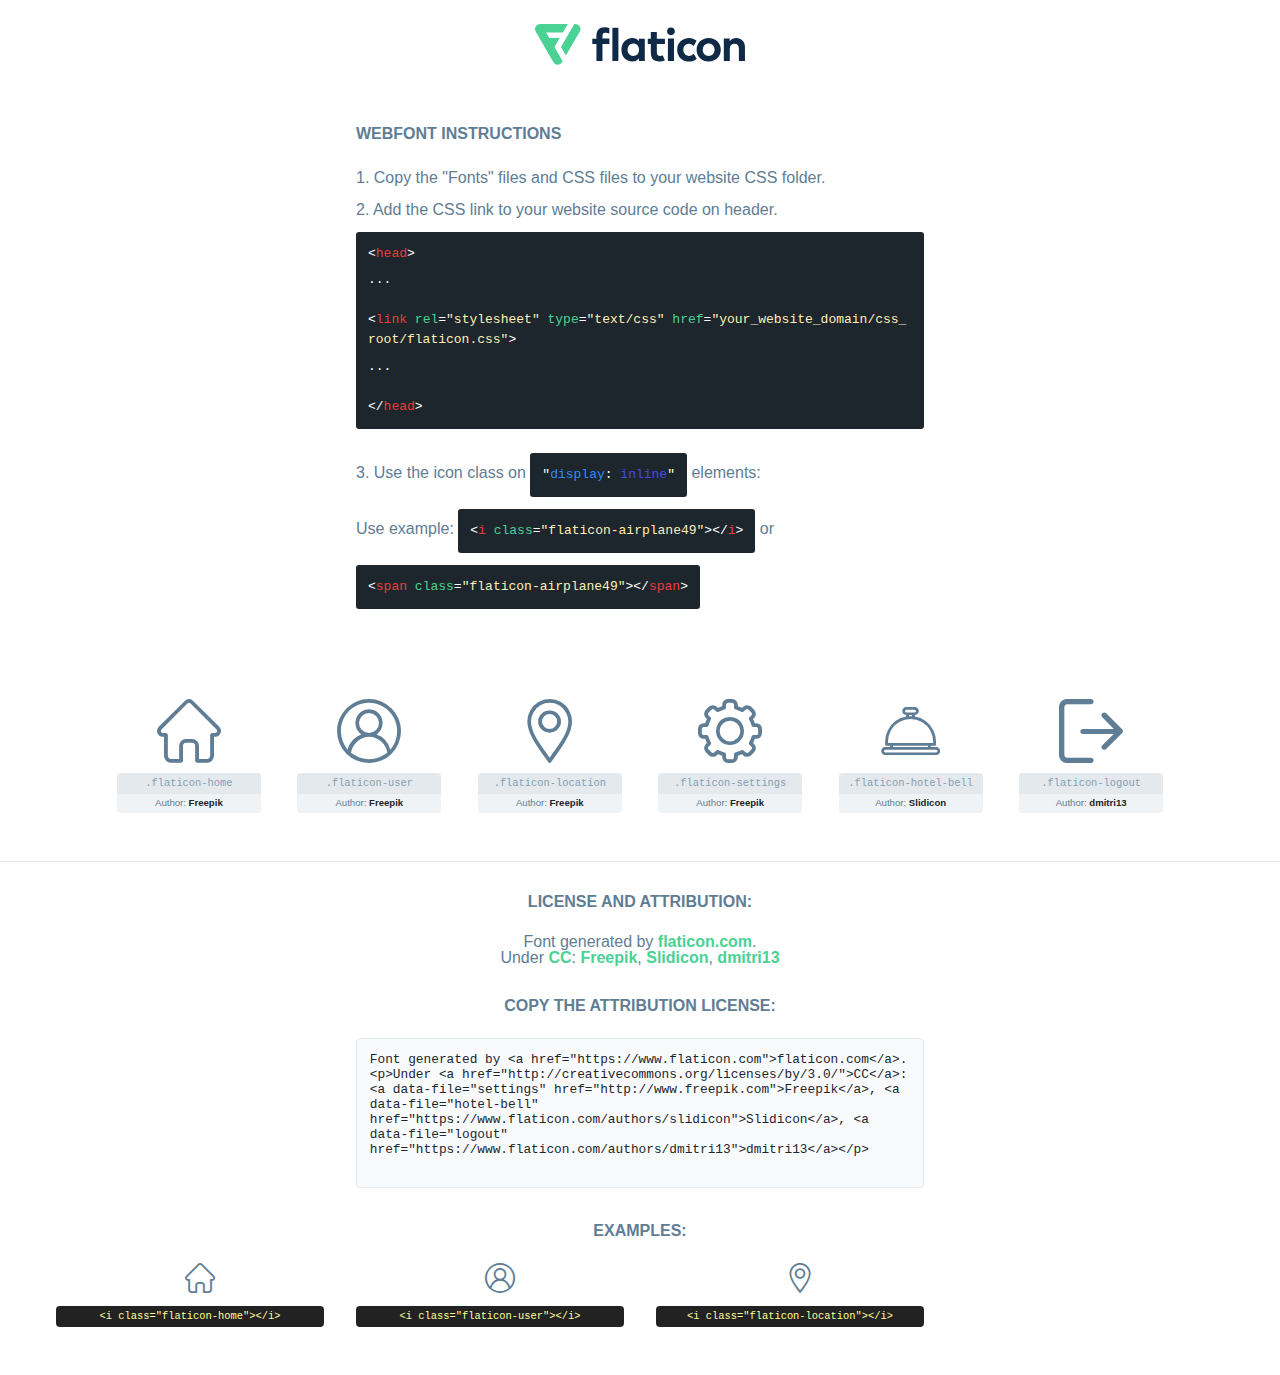
==== icons/flaticon.html @ 9cc4cbed "Add icons to left menu" ====
<!DOCTYPE html>
<html lang="en">
<head>
    <title>Flaticon Webfont</title>
    <link rel="stylesheet" type="text/css" href="flaticon.css"/>
    <meta charset="UTF-8">
    <style>
        html, body, div, span, applet, object, iframe,
        h1, h2, h3, h4, h5, h6, p, blockquote, pre,
        a, abbr, acronym, address, big, cite, code,
        del, dfn, em, img, ins, kbd, q, s, samp,
        small, strike, strong, sub, sup, tt, var,
        b, u, i, center,
        dl, dt, dd, ol, ul, li,
        fieldset, form, label, legend,
        table, caption, tbody, tfoot, thead, tr, th, td,
        article, aside, canvas, details, embed,
        figure, figcaption, footer, header, hgroup,
        menu, nav, output, ruby, section, summary,
        time, mark, audio, video {
            margin: 0;
            padding: 0;
            border: 0;
            font-size: 100%;
            font: inherit;
            vertical-align: baseline;
        }

        /* HTML5 display-role reset for older browsers */
        article, aside, details, figcaption, figure,
        footer, header, hgroup, menu, nav, section {
            display: block;
        }

        body {
            line-height: 1;
        }

        ol, ul {
            list-style: none;
        }

        blockquote, q {
            quotes: none;
        }

        blockquote:before, blockquote:after,
        q:before, q:after {
            content: '';
            content: none;
        }

        table {
            border-collapse: collapse;
            border-spacing: 0;
        }

        body {
            font-family: Helvetica, Arial, sans-serif;
            font-size: 16px;
            color: #5f7d95;
        }

        a {
            color: #4AD295;
            font-weight: bold;
            text-decoration: none;
        }

        * {
            -moz-box-sizing: border-box;
            -webkit-box-sizing: border-box;
            box-sizing: border-box;
            margin: 0;
            padding: 0;
        }

        [class^="flaticon-"]:before, [class*=" flaticon-"]:before, [class^="flaticon-"]:after, [class*=" flaticon-"]:after {
            font-family: Flaticon;
            font-size: 30px;
            font-style: normal;
            margin-left: 20px;
            color: #333;
        }

        .wrapper {
            max-width: 600px;
            margin: auto;
            padding: 0 1em;
        }

        .title {
            margin-bottom: 24px;
            text-transform: uppercase;
            font-weight: bold;
        }

        header {
            text-align: center;
            padding: 24px;
        }

        header .logo {
            width: 210px;
            height: auto;
            border: none;
            display: inline-block;
        }

        header strong {
            font-size: 28px;
            font-weight: 500;
            vertical-align: middle;
        }

        .demo {
            margin: 2em auto;
            line-height: 1.25em;
        }

        .demo ul li {
            margin-bottom: 12px;
        }

        .demo ul li code {
            background-color: #1D262D;
            border-radius: 3px;
            padding: 12px;
            display: inline-block;
            color: #fff;
            font-family: Consolas, Monaco, Lucida Console, Liberation Mono, DejaVu Sans Mono, Bitstream Vera Sans Mono, Courier New, monospace;
            font-weight: lighter;
            margin-top: 12px;
            font-size: 13px;
            word-break: break-all;
        }

        .demo ul li code .red {
            color: #EC3A3B;
        }

        .demo ul li code .green {
            color: #4AD295;
        }

        .demo ul li code .yellow {
            color: #FFEEB6;
        }

        .demo ul li code .blue {
            color: #2C8CF4;
        }

        .demo ul li code .purple {
            color: #4949E7;
        }

        .demo ul li code .dots {
            margin-top: 0.5em;
            display: block;
        }

        #glyphs {
            border-bottom: 1px solid #E3E9ED;
            padding: 2em 0;
            text-align: center;
        }

        .glyph {
            display: inline-block;
            width: 9em;
            margin: 1em;
            text-align: center;
            vertical-align: top;
            background: #FFF;
        }

        .glyph .flaticon {
            padding: 10px;
            display: block;
            font-family: "Flaticon";
            font-size: 64px;
            line-height: 1;
        }

        .glyph .flaticon:before {
            font-size: 64px;
            color: #5f7d95;
            margin-left: 0;
        }

        .class-name {
            font-size: 0.65em;
            background-color: #E3E9ED;
            color: #869FB2;
            border-radius: 4px 4px 0 0;
            padding: 0.5em;
            font-family: Consolas, Monaco, Lucida Console, Liberation Mono, DejaVu Sans Mono, Bitstream Vera Sans Mono, Courier New, monospace;
        }

        .author-name {
            font-size: 0.6em;
            background-color: #EFF3F6;
            border-top: 0;
            border-radius: 0 0 4px 4px;
            padding: 0.5em;
        }

        .author-name a {
            color: #1D262D;
        }

        .class-name:last-child {
            font-size: 10px;
            color: #888;
        }

        .class-name:last-child a {
            font-size: 10px;
            color: #555;
        }

        .glyph > input {
            display: block;
            width: 100px;
            margin: 5px auto;
            text-align: center;
            font-size: 12px;
            cursor: text;
        }

        .glyph > input.icon-input {
            font-family: "Flaticon";
            font-size: 16px;
            margin-bottom: 10px;
        }

        .attribution .title {
            margin-top: 2em;
        }

        .attribution textarea {
            background-color: #F8FAFB;
            color: #1D262D;
            padding: 1em;
            border: none;
            box-shadow: none;
            border: 1px solid #E3E9ED;
            border-radius: 4px;
            resize: none;
            width: 100%;
            height: 150px;
            font-size: 0.8em;
            font-family: Consolas, Monaco, Lucida Console, Liberation Mono, DejaVu Sans Mono, Bitstream Vera Sans Mono, Courier New, monospace;
            -webkit-appearance: none;
        }

        .attribution textarea:hover {
            border-color: #CFD9E0;
        }

        .attribution textarea:focus {
            border-color: #4AD295;
        }

        .iconsuse {
            margin: 2em auto;
            text-align: center;
            max-width: 1200px;
        }

        .iconsuse:after {
            content: '';
            display: table;
            clear: both;
        }

        .iconsuse .image {
            float: left;
            width: 25%;
            padding: 0 1em;
        }

        .iconsuse .image p {
            margin-bottom: 1em;
        }

        .iconsuse .image span {
            display: block;
            font-size: 0.65em;
            background-color: #222;
            color: #fff;
            border-radius: 4px;
            padding: 0.5em;
            color: #FFFF99;
            margin-top: 1em;
            font-family: Consolas, Monaco, Lucida Console, Liberation Mono, DejaVu Sans Mono, Bitstream Vera Sans Mono, Courier New, monospace;
        }

        .flaticon:before {
            color: #5f7d95;
        }

        #footer {
            text-align: center;
            background-color: #1D262D;
            color: #869FB2;
            padding: 12px;
            font-size: 14px;
        }

        #footer a {
            font-weight: normal;
        }

        @media (max-width: 960px) {
            .iconsuse .image {
                width: 50%;
            }
        }

        .preview {
            width: 100px;
            display: inline-block;
            margin: 10px;
        }

        .preview .inner {
            display: inline-block;
            width: 100%;
            text-align: center;
            background: #f5f5f5;
            -webkit-border-radius: 3px 3px 0 0;
            -moz-border-radius: 3px 3px 0 0;
            border-radius: 3px 3px 0 0;
        }

        .preview .inner  {
            line-height: 85px;
            font-size: 40px;
            color: #333;
        }

        .label {
            display: inline-block;
            width: 100%;
            box-sizing: border-box;
            padding: 5px;
            font-size: 10px;
            font-family: Monaco, monospace;
            color: #666;
            white-space: nowrap;
            overflow: hidden;
            text-overflow: ellipsis;
            background: #ddd;
            -webkit-border-radius: 0 0 3px 3px;
            -moz-border-radius: 0 0 3px 3px;
            border-radius: 0 0 3px 3px;
            color: #666;
        }
    </style>
</head>
<body>
    <header>
        <a href="https://www.flaticon.com/" target="_blank" class="logo">
            <svg xmlns="http://www.w3.org/2000/svg" viewBox="0 0 394.3 76.5">
                <path d="M156.6,69.4H145.3V7.1h11.3Z" style="fill:#0e2a47"/>
                <path d="M206.2,69.4h-11V64.8a15.4,15.4,0,0,1-12.6,5.7c-11.6,0-20.3-9.5-20.3-22.1s8.8-22.1,20.3-22.1a15.4,15.4,0,0,1,12.6,5.8V27.5h11Zm-32.4-21c0,6.4,4.2,11.6,10.8,11.6s10.8-4.9,10.8-11.6-4.4-11.6-10.8-11.6S173.9,42,173.9,48.4Z"
                      style="fill:#0e2a47"/>
                <path d="M262.5,13.7a7.2,7.2,0,0,1-14.4,0,7.2,7.2,0,1,1,14.4,0ZM261,69.4H249.6v-42H261Z"
                      style="fill:#0e2a47"/>
                <path id="_Trazado_" data-name="&lt;Trazado&gt;"
                      d="M139.6,17.8a16.6,16.6,0,0,0-8-1.4c-3.2.4-4.9,2-4.9,5.9v5.1h13V37.5h-13v32H115.4v-32h-7.8v-10h7.8V22.2c0-9.9,5.2-16.3,15-16.3a23.4,23.4,0,0,1,9.3,1.8Z"
                      style="fill:#0e2a47"/>
                <path d="M235.1,60c-3.5,0-6.3-1.9-6.3-7.1V37.5H244v-10H228.8V15H217.5V27.5h-5.7v10h5.7V53.7c0,10.9,5.3,16.8,15.7,16.8A22.9,22.9,0,0,0,244,68l-4.3-9.1A12.3,12.3,0,0,1,235.1,60Z"
                      style="fill:#0e2a47"/>
                <path d="M348.9,48.4c0,12.6-9.7,22.1-22.7,22.1s-22.7-9.4-22.7-22.1,9.6-22.1,22.7-22.1S348.9,35.8,348.9,48.4Zm-33.9,0c0,6.8,4.8,11.6,11.1,11.6s11.2-4.8,11.2-11.6-4.8-11.6-11.2-11.6S315.1,41.6,315.1,48.4Z"
                      style="fill:#0e2a47"/>
                <path d="M394.3,42.7V69.4H382.9V46.3c0-6.1-3-9.4-8.2-9.4s-8.9,3.2-8.9,9.5v23H354.6v-42h11v4.9c3-4.5,7.6-6.1,12.3-6.1C387.5,26.3,394.3,33,394.3,42.7Z"
                      style="fill:#0e2a47"/>
                <path d="M298,55.7h0a12.4,12.4,0,0,1-8.2,4.2h-.9l-1.8-.2a10,10,0,0,1-7.4-5.6,13.2,13.2,0,0,1-1.2-5.8,13,13,0,0,1,1.3-5.9,10.1,10.1,0,0,1,7.5-5.5h2.4a11.7,11.7,0,0,1,8.3,4.2l5.5-9.6a19.9,19.9,0,0,0-8.1-4.3,23.4,23.4,0,0,0-6.1-.8,25.2,25.2,0,0,0-7.5,1.1,20.9,20.9,0,0,0-8,4.6,21.9,21.9,0,0,0-6.8,16.4,21.9,21.9,0,0,0,6.7,16.3,20.9,20.9,0,0,0,8,4.6,25.2,25.2,0,0,0,7.7,1.2,23.6,23.6,0,0,0,6.2-.8,20,20,0,0,0,8.1-4.4Z"
                      style="fill:#0e2a47"/>
                <path d="M46.3,26.5H26.9L20.8,16H52.4L61.6,0H9.4A9.3,9.3,0,0,0,1.3,4.7a9.3,9.3,0,0,0,0,9.4L34.6,71.8a9.4,9.4,0,0,0,16.2,0l1.1-1.9L36.6,43.3Z"
                      style="fill:#4ad295"/>
                <path d="M84.2,4.7A9.3,9.3,0,0,0,76.1,0H73.8l-25,43.3,9.2,16L84.2,14A9.3,9.3,0,0,0,84.2,4.7Z"
                      style="fill:#4ad295"/>
            </svg>
        </a>
    </header>
    <section class="demo wrapper">

        <p class="title">Webfont Instructions</p>

        <ul>
            <li>
                <span class="num">1. </span>Copy the "Fonts" files and CSS files to your website CSS folder.
            </li>
            <li>
                <span class="num">2. </span>Add the CSS link to your website source code on header.
                <code class="big">
                    &lt;<span class="red">head</span>&gt;
                    <br/><span class="dots">...</span>
                    <br/>&lt;<span class="red">link</span> <span class="green">rel</span>=<span
                        class="yellow">"stylesheet"</span> <span class="green">type</span>=<span
                        class="yellow">"text/css"</span> <span class="green">href</span>=<span class="yellow">"your_website_domain/css_root/flaticon.css"</span>&gt;
                    <br/><span class="dots">...</span>
                    <br/>&lt;/<span class="red">head</span>&gt;
                </code>
            </li>

            <li>
                <p>
                    <span class="num">3. </span>Use the icon class on <code>"<span class="blue">display</span>:<span
                        class="purple"> inline</span>"</code> elements:
                    <br/>
                    Use example: <code>&lt;<span class="red">i</span> <span class="green">class</span>=<span class="yellow">&quot;flaticon-airplane49&quot;</span>&gt;&lt;/<span
                        class="red">i</span>&gt;</code> or <code>&lt;<span class="red">span</span> <span
                        class="green">class</span>=<span class="yellow">&quot;flaticon-airplane49&quot;</span>&gt;&lt;/<span
                        class="red">span</span>&gt;</code>
            </li>
        </ul>

    </section>
    <section id="glyphs">
            <div class="glyph">
                <i class="flaticon flaticon-home"></i>
                <div class="class-name">.flaticon-home</div>
                <div class="author-name">Author: <a data-file="home" href="http://www.freepik.com">Freepik</a> </div>
            </div>

            <div class="glyph">
                <i class="flaticon flaticon-user"></i>
                <div class="class-name">.flaticon-user</div>
                <div class="author-name">Author: <a data-file="user" href="http://www.freepik.com">Freepik</a> </div>
            </div>

            <div class="glyph">
                <i class="flaticon flaticon-location"></i>
                <div class="class-name">.flaticon-location</div>
                <div class="author-name">Author: <a data-file="location" href="http://www.freepik.com">Freepik</a> </div>
            </div>

            <div class="glyph">
                <i class="flaticon flaticon-settings"></i>
                <div class="class-name">.flaticon-settings</div>
                <div class="author-name">Author: <a data-file="settings" href="http://www.freepik.com">Freepik</a> </div>
            </div>

            <div class="glyph">
                <i class="flaticon flaticon-hotel-bell"></i>
                <div class="class-name">.flaticon-hotel-bell</div>
                <div class="author-name">Author: <a data-file="hotel-bell" href="https://www.flaticon.com/authors/slidicon">Slidicon</a> </div>
            </div>

            <div class="glyph">
                <i class="flaticon flaticon-logout"></i>
                <div class="class-name">.flaticon-logout</div>
                <div class="author-name">Author: <a data-file="logout" href="https://www.flaticon.com/authors/dmitri13">dmitri13</a> </div>
            </div>

    </section>

    <section class="attribution wrapper"   style="text-align:center;">

        <div class="title">License and attribution:</div><div class="attrDiv">Font generated by <a href="https://www.flaticon.com">flaticon.com</a>. <div><p>Under <a href="http://creativecommons.org/licenses/by/3.0/">CC</a>: <a data-file="settings" href="http://www.freepik.com">Freepik</a>, <a data-file="hotel-bell" href="https://www.flaticon.com/authors/slidicon">Slidicon</a>, <a data-file="logout" href="https://www.flaticon.com/authors/dmitri13">dmitri13</a></p>  </div>
        </div>
        <div class="title">Copy the Attribution License:</div>

        <textarea onclick="this.focus();this.select();">Font generated by &lt;a href=&quot;https://www.flaticon.com&quot;&gt;flaticon.com&lt;/a&gt;. <p>Under <a href="http://creativecommons.org/licenses/by/3.0/">CC</a>: <a data-file="settings" href="http://www.freepik.com">Freepik</a>, <a data-file="hotel-bell" href="https://www.flaticon.com/authors/slidicon">Slidicon</a>, <a data-file="logout" href="https://www.flaticon.com/authors/dmitri13">dmitri13</a></p> 
        </textarea>

    </section>

    <section class="iconsuse">

        <div class="title">Examples:</div>
            <div class="image">
                <p>
                    <i class="flaticon flaticon-home"></i>
                    <span>&lt;i class=&quot;flaticon-home&quot;&gt;&lt;/i&gt;</span>
                </p>
            </div>
            <div class="image">
                <p>
                    <i class="flaticon flaticon-user"></i>
                    <span>&lt;i class=&quot;flaticon-user&quot;&gt;&lt;/i&gt;</span>
                </p>
            </div>
            <div class="image">
                <p>
                    <i class="flaticon flaticon-location"></i>
                    <span>&lt;i class=&quot;flaticon-location&quot;&gt;&lt;/i&gt;</span>
                </p>
            </div>
            <div class="image">
                <p>
                    <i class="flaticon flaticon-settings"
---- icons/flaticon.css ----
@font-face {
    font-family: "flaticon";
    src: url("./flaticon.ttf?6de7daee1bdbc4ad3d6001b21f38ad0a") format("truetype"),
url("./flaticon.woff?6de7daee1bdbc4ad3d6001b21f38ad0a") format("woff"),
url("./flaticon.woff2?6de7daee1bdbc4ad3d6001b21f38ad0a") format("woff2"),
url("./flaticon.eot?6de7daee1bdbc4ad3d6001b21f38ad0a#iefix") format("embedded-opentype"),
url("./flaticon.svg?6de7daee1bdbc4ad3d6001b21f38ad0a#flaticon") format("svg");
}

i[class^="flaticon-"]:before, i[class*=" flaticon-"]:before {
    font-family: flaticon !important;
    font-style: normal;
    font-weight: normal !important;
    font-variant: normal;
    text-transform: none;
    line-height: 1;
    -webkit-font-smoothing: antialiased;
    -moz-osx-font-smoothing: grayscale;
}

.flaticon-home:before {
    content: "\f101";
}
.flaticon-user:before {
    content: "\f102";
}
.flaticon-location:before {
    content: "\f103";
}
.flaticon-settings:before {
    content: "\f104";
}
.flaticon-hotel-bell:before {
    content: "\f105";
}
.flaticon-logout:before {
    content: "\f106";
}
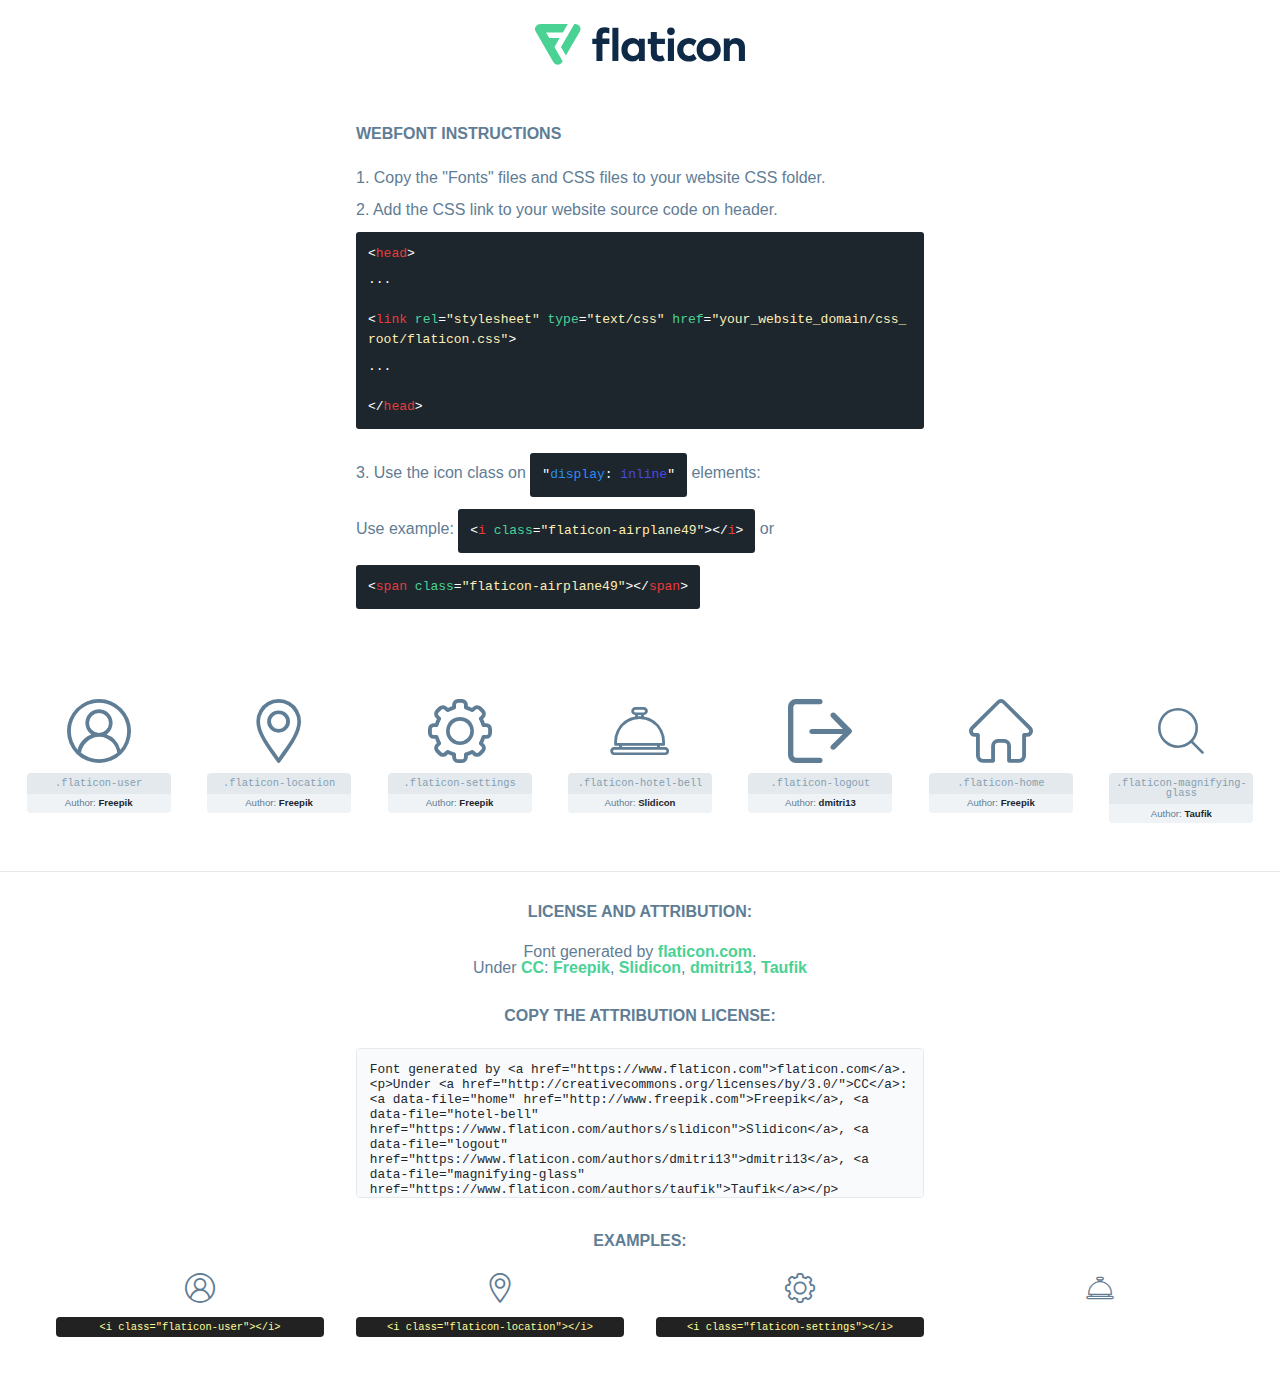
==== commit 48f09313: "Add grid for header" ====
--- a/icons/flaticon.html
+++ b/icons/flaticon.html
@@ -423,50 +423,56 @@
     </section>
     <section id="glyphs">
             <div class="glyph">
+                <i class="flaticon flaticon-user"></i>
+                <div class="class-name">.flaticon-user</div>
+                <div class="author-name">Author: <a data-file="user" href="http://www.freepik.com">Freepik</a> </div>
+            </div>
+
+            <div class="glyph">
+                <i class="flaticon flaticon-location"></i>
+                <div class="class-name">.flaticon-location</div>
+                <div class="author-name">Author: <a data-file="location" href="http://www.freepik.com">Freepik</a> </div>
+            </div>
+
+            <div class="glyph">
+                <i class="flaticon flaticon-settings"></i>
+                <div class="class-name">.flaticon-settings</div>
+                <div class="author-name">Author: <a data-file="settings" href="http://www.freepik.com">Freepik</a> </div>
+            </div>
+
+            <div class="glyph">
+                <i class="flaticon flaticon-hotel-bell"></i>
+                <div class="class-name">.flaticon-hotel-bell</div>
+                <div class="author-name">Author: <a data-file="hotel-bell" href="https://www.flaticon.com/authors/slidicon">Slidicon</a> </div>
+            </div>
+
+            <div class="glyph">
+                <i class="flaticon flaticon-logout"></i>
+                <div class="class-name">.flaticon-logout</div>
+                <div class="author-name">Author: <a data-file="logout" href="https://www.flaticon.com/authors/dmitri13">dmitri13</a> </div>
+            </div>
+
+            <div class="glyph">
                 <i class="flaticon flaticon-home"></i>
                 <div class="class-name">.flaticon-home</div>
                 <div class="author-name">Author: <a data-file="home" href="http://www.freepik.com">Freepik</a> </div>
             </div>
 
             <div class="glyph">
-                <i class="flaticon flaticon-user"></i>
-                <div class="class-name">.flaticon-user</div>
-                <div class="author-name">Author: <a data-file="user" href="http://www.freepik.com">Freepik</a> </div>
-            </div>
-
-            <div class="glyph">
-                <i class="flaticon flaticon-location"></i>
-                <div class="class-name">.flaticon-location</div>
-                <div class="author-name">Author: <a data-file="location" href="http://www.freepik.com">Freepik</a> </div>
-            </div>
-
-            <div class="glyph">
-                <i class="flaticon flaticon-settings"></i>
-                <div class="class-name">.flaticon-settings</div>
-                <div class="author-name">Author: <a data-file="settings" href="http://www.freepik.com">Freepik</a> </div>
-            </div>
-
-            <div class="glyph">
-                <i class="flaticon flaticon-hotel-bell"></i>
-                <div class="class-name">.flaticon-hotel-bell</div>
-                <div class="author-name">Author: <a data-file="hotel-bell" href="https://www.flaticon.com/authors/slidicon">Slidicon</a> </div>
-            </div>
-
-            <div class="glyph">
-                <i class="flaticon flaticon-logout"></i>
-                <div class="class-name">.flaticon-logout</div>
-                <div class="author-name">Author: <a data-file="logout" href="https://www.flaticon.com/authors/dmitri13">dmitri13</a> </div>
+                <i class="flaticon flaticon-magnifying-glass"></i>
+                <div class="class-name">.flaticon-magnifying-glass</div>
+                <div class="author-name">Author: <a data-file="magnifying-glass" href="https://www.flaticon.com/authors/taufik">Taufik</a> </div>
             </div>
 
     </section>
 
     <section class="attribution wrapper"   style="text-align:center;">
 
-        <div class="title">License and attribution:</div><div class="attrDiv">Font generated by <a href="https://www.flaticon.com">flaticon.com</a>. <div><p>Under <a href="http://creativecommons.org/licenses/by/3.0/">CC</a>: <a data-file="settings" href="http://www.freepik.com">Freepik</a>, <a data-file="hotel-bell" href="https://www.flaticon.com/authors/slidicon">Slidicon</a>, <a data-file="logout" href="https://www.flaticon.com/authors/dmitri13">dmitri13</a></p>  </div>
+        <div class="title">License and attribution:</div><div class="attrDiv">Font generated by <a href="https://www.flaticon.com">flaticon.com</a>. <div><p>Under <a href="http://creativecommons.org/licenses/by/3.0/">CC</a>: <a data-file="home" href="http://www.freepik.com">Freepik</a>, <a data-file="hotel-bell" href="https://www.flaticon.com/authors/slidicon">Slidicon</a>, <a data-file="logout" href="https://www.flaticon.com/authors/dmitri13">dmitri13</a>, <a data-file="magnifying-glass" href="https://www.flaticon.com/authors/taufik">Taufik</a></p>  </div>
         </div>
         <div class="title">Copy the Attribution License:</div>
 
-        <textarea onclick="this.focus();this.select();">Font generated by &lt;a href=&quot;https://www.flaticon.com&quot;&gt;flaticon.com&lt;/a&gt;. <p>Under <a href="http://creativecommons.org/licenses/by/3.0/">CC</a>: <a data-file="settings" href="http://www.freepik.com">Freepik</a>, <a data-file="hotel-bell" href="https://www.flaticon.com/authors/slidicon">Slidicon</a>, <a data-file="logout" href="https://www.flaticon.com/authors/dmitri13">dmitri13</a></p> 
+        <textarea onclick="this.focus();this.select();">Font generated by &lt;a href=&quot;https://www.flaticon.com&quot;&gt;flaticon.com&lt;/a&gt;. <p>Under <a href="http://creativecommons.org/licenses/by/3.0/">CC</a>: <a data-file="home" href="http://www.freepik.com">Freepik</a>, <a data-file="hotel-bell" href="https://www.flaticon.com/authors/slidicon">Slidicon</a>, <a data-file="logout" href="https://www.flaticon.com/authors/dmitri13">dmitri13</a>, <a data-file="magnifying-glass" href="https://www.flaticon.com/authors/taufik">Taufik</a></p> 
         </textarea>
 
     </section>
@@ -474,12 +480,6 @@
     <section class="iconsuse">
 
         <div class="title">Examples:</div>
-            <div class="image">
-                <p>
-                    <i class="flaticon flaticon-home"></i>
-                    <span>&lt;i class=&quot;flaticon-home&quot;&gt;&lt;/i&gt;</span>
-                </p>
-            </div>
             <div class="image">
                 <p>
                     <i class="flaticon flaticon-user"></i>
@@ -494,4 +494,11 @@
             </div>
             <div class="image">
                 <p>
-                    <i class="flaticon flaticon-settings"+                    <i class="flaticon flaticon-settings"></i>
+                    <span>&lt;i class=&quot;flaticon-settings&quot;&gt;&lt;/i&gt;</span>
+                </p>
+            </div>
+            <div class="image">
+                <p>
+                    <i class="flaticon flaticon-hotel-bell"></i>
+                    --- a/icons/flaticon.css
+++ b/icons/flaticon.css
@@ -1,10 +1,10 @@
 @font-face {
     font-family: "flaticon";
-    src: url("./flaticon.ttf?6de7daee1bdbc4ad3d6001b21f38ad0a") format("truetype"),
-url("./flaticon.woff?6de7daee1bdbc4ad3d6001b21f38ad0a") format("woff"),
-url("./flaticon.woff2?6de7daee1bdbc4ad3d6001b21f38ad0a") format("woff2"),
-url("./flaticon.eot?6de7daee1bdbc4ad3d6001b21f38ad0a#iefix") format("embedded-opentype"),
-url("./flaticon.svg?6de7daee1bdbc4ad3d6001b21f38ad0a#flaticon") format("svg");
+    src: url("./flaticon.ttf?ecb50283fc32afffb7afadec1d7fc298") format("truetype"),
+url("./flaticon.woff?ecb50283fc32afffb7afadec1d7fc298") format("woff"),
+url("./flaticon.woff2?ecb50283fc32afffb7afadec1d7fc298") format("woff2"),
+url("./flaticon.eot?ecb50283fc32afffb7afadec1d7fc298#iefix") format("embedded-opentype"),
+url("./flaticon.svg?ecb50283fc32afffb7afadec1d7fc298#flaticon") format("svg");
 }
 
 i[class^="flaticon-"]:before, i[class*=" flaticon-"]:before {
@@ -18,21 +18,24 @@
     -moz-osx-font-smoothing: grayscale;
 }
 
-.flaticon-home:before {
+.flaticon-user:before {
     content: "\f101";
 }
-.flaticon-user:before {
+.flaticon-location:before {
     content: "\f102";
 }
-.flaticon-location:before {
+.flaticon-settings:before {
     content: "\f103";
 }
-.flaticon-settings:before {
+.flaticon-hotel-bell:before {
     content: "\f104";
 }
-.flaticon-hotel-bell:before {
+.flaticon-logout:before {
     content: "\f105";
 }
-.flaticon-logout:before {
+.flaticon-home:before {
     content: "\f106";
 }
+.flaticon-magnifying-glass:before {
+    content: "\f107";
+}
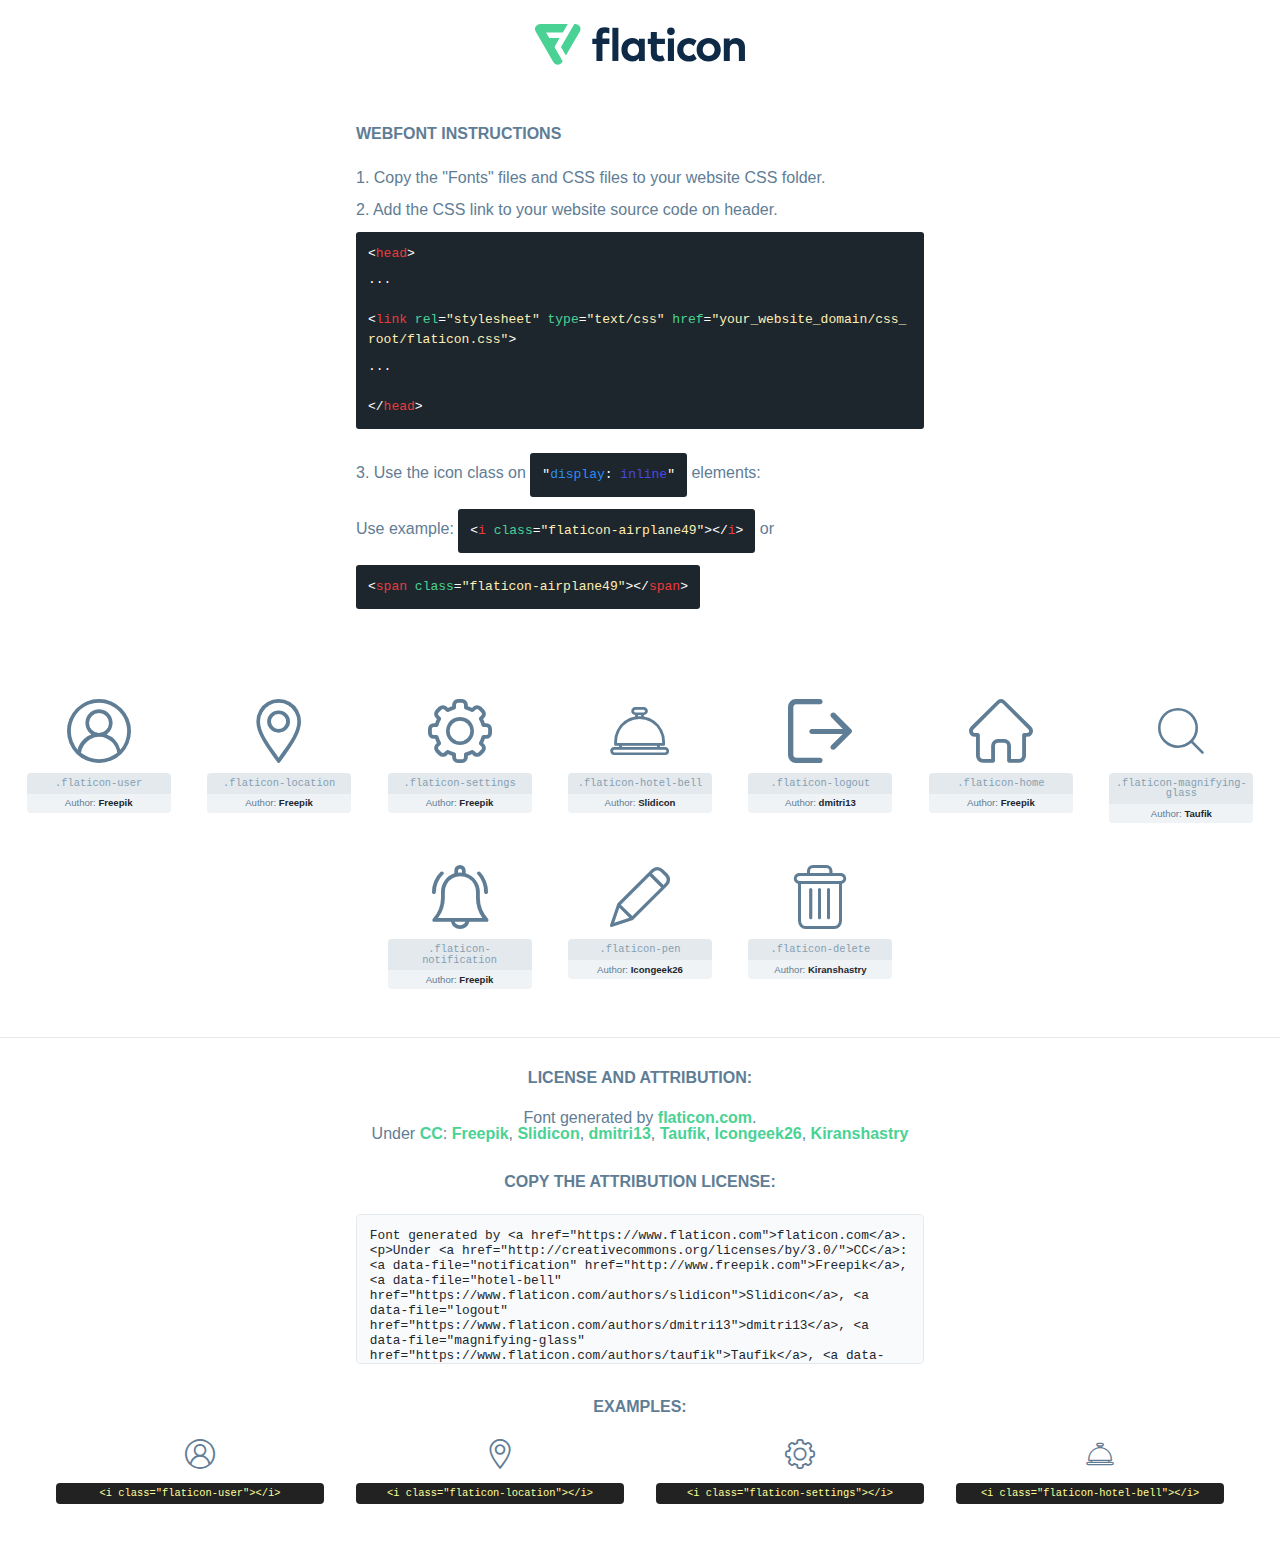
==== commit bc4f10ac: "Style main area" ====
--- a/icons/flaticon.html
+++ b/icons/flaticon.html
@@ -464,15 +464,33 @@
                 <div class="author-name">Author: <a data-file="magnifying-glass" href="https://www.flaticon.com/authors/taufik">Taufik</a> </div>
             </div>
 
+            <div class="glyph">
+                <i class="flaticon flaticon-notification"></i>
+                <div class="class-name">.flaticon-notification</div>
+                <div class="author-name">Author: <a data-file="notification" href="http://www.freepik.com">Freepik</a> </div>
+            </div>
+
+            <div class="glyph">
+                <i class="flaticon flaticon-pen"></i>
+                <div class="class-name">.flaticon-pen</div>
+                <div class="author-name">Author: <a data-file="pen" href="https://www.flaticon.com/authors/icongeek26">Icongeek26</a> </div>
+            </div>
+
+            <div class="glyph">
+                <i class="flaticon flaticon-delete"></i>
+                <div class="class-name">.flaticon-delete</div>
+                <div class="author-name">Author: <a data-file="delete" href="https://www.flaticon.com/authors/kiranshastry">Kiranshastry</a> </div>
+            </div>
+
     </section>
 
     <section class="attribution wrapper"   style="text-align:center;">
 
-        <div class="title">License and attribution:</div><div class="attrDiv">Font generated by <a href="https://www.flaticon.com">flaticon.com</a>. <div><p>Under <a href="http://creativecommons.org/licenses/by/3.0/">CC</a>: <a data-file="home" href="http://www.freepik.com">Freepik</a>, <a data-file="hotel-bell" href="https://www.flaticon.com/authors/slidicon">Slidicon</a>, <a data-file="logout" href="https://www.flaticon.com/authors/dmitri13">dmitri13</a>, <a data-file="magnifying-glass" href="https://www.flaticon.com/authors/taufik">Taufik</a></p>  </div>
+        <div class="title">License and attribution:</div><div class="attrDiv">Font generated by <a href="https://www.flaticon.com">flaticon.com</a>. <div><p>Under <a href="http://creativecommons.org/licenses/by/3.0/">CC</a>: <a data-file="notification" href="http://www.freepik.com">Freepik</a>, <a data-file="hotel-bell" href="https://www.flaticon.com/authors/slidicon">Slidicon</a>, <a data-file="logout" href="https://www.flaticon.com/authors/dmitri13">dmitri13</a>, <a data-file="magnifying-glass" href="https://www.flaticon.com/authors/taufik">Taufik</a>, <a data-file="pen" href="https://www.flaticon.com/authors/icongeek26">Icongeek26</a>, <a data-file="delete" href="https://www.flaticon.com/authors/kiranshastry">Kiranshastry</a></p>  </div>
         </div>
         <div class="title">Copy the Attribution License:</div>
 
-        <textarea onclick="this.focus();this.select();">Font generated by &lt;a href=&quot;https://www.flaticon.com&quot;&gt;flaticon.com&lt;/a&gt;. <p>Under <a href="http://creativecommons.org/licenses/by/3.0/">CC</a>: <a data-file="home" href="http://www.freepik.com">Freepik</a>, <a data-file="hotel-bell" href="https://www.flaticon.com/authors/slidicon">Slidicon</a>, <a data-file="logout" href="https://www.flaticon.com/authors/dmitri13">dmitri13</a>, <a data-file="magnifying-glass" href="https://www.flaticon.com/authors/taufik">Taufik</a></p> 
+        <textarea onclick="this.focus();this.select();">Font generated by &lt;a href=&quot;https://www.flaticon.com&quot;&gt;flaticon.com&lt;/a&gt;. <p>Under <a href="http://creativecommons.org/licenses/by/3.0/">CC</a>: <a data-file="notification" href="http://www.freepik.com">Freepik</a>, <a data-file="hotel-bell" href="https://www.flaticon.com/authors/slidicon">Slidicon</a>, <a data-file="logout" href="https://www.flaticon.com/authors/dmitri13">dmitri13</a>, <a data-file="magnifying-glass" href="https://www.flaticon.com/authors/taufik">Taufik</a>, <a data-file="pen" href="https://www.flaticon.com/authors/icongeek26">Icongeek26</a>, <a data-file="delete" href="https://www.flaticon.com/authors/kiranshastry">Kiranshastry</a></p> 
         </textarea>
 
     </section>
@@ -501,4 +519,9 @@
             <div class="image">
                 <p>
                     <i class="flaticon flaticon-hotel-bell"></i>
-                    +                    <span>&lt;i class=&quot;flaticon-hotel-bell&quot;&gt;&lt;/i&gt;</span>
+                </p>
+            </div>
+            <div class="image">
+                <p>
+                    <i class="flaticon --- a/icons/flaticon.css
+++ b/icons/flaticon.css
@@ -1,10 +1,10 @@
 @font-face {
     font-family: "flaticon";
-    src: url("./flaticon.ttf?ecb50283fc32afffb7afadec1d7fc298") format("truetype"),
-url("./flaticon.woff?ecb50283fc32afffb7afadec1d7fc298") format("woff"),
-url("./flaticon.woff2?ecb50283fc32afffb7afadec1d7fc298") format("woff2"),
-url("./flaticon.eot?ecb50283fc32afffb7afadec1d7fc298#iefix") format("embedded-opentype"),
-url("./flaticon.svg?ecb50283fc32afffb7afadec1d7fc298#flaticon") format("svg");
+    src: url("./flaticon.ttf?718813dd11c03eafd548eb902996fd17") format("truetype"),
+url("./flaticon.woff?718813dd11c03eafd548eb902996fd17") format("woff"),
+url("./flaticon.woff2?718813dd11c03eafd548eb902996fd17") format("woff2"),
+url("./flaticon.eot?718813dd11c03eafd548eb902996fd17#iefix") format("embedded-opentype"),
+url("./flaticon.svg?718813dd11c03eafd548eb902996fd17#flaticon") format("svg");
 }
 
 i[class^="flaticon-"]:before, i[class*=" flaticon-"]:before {
@@ -39,3 +39,12 @@
 .flaticon-magnifying-glass:before {
     content: "\f107";
 }
+.flaticon-notification:before {
+    content: "\f108";
+}
+.flaticon-pen:before {
+    content: "\f109";
+}
+.flaticon-delete:before {
+    content: "\f10a";
+}
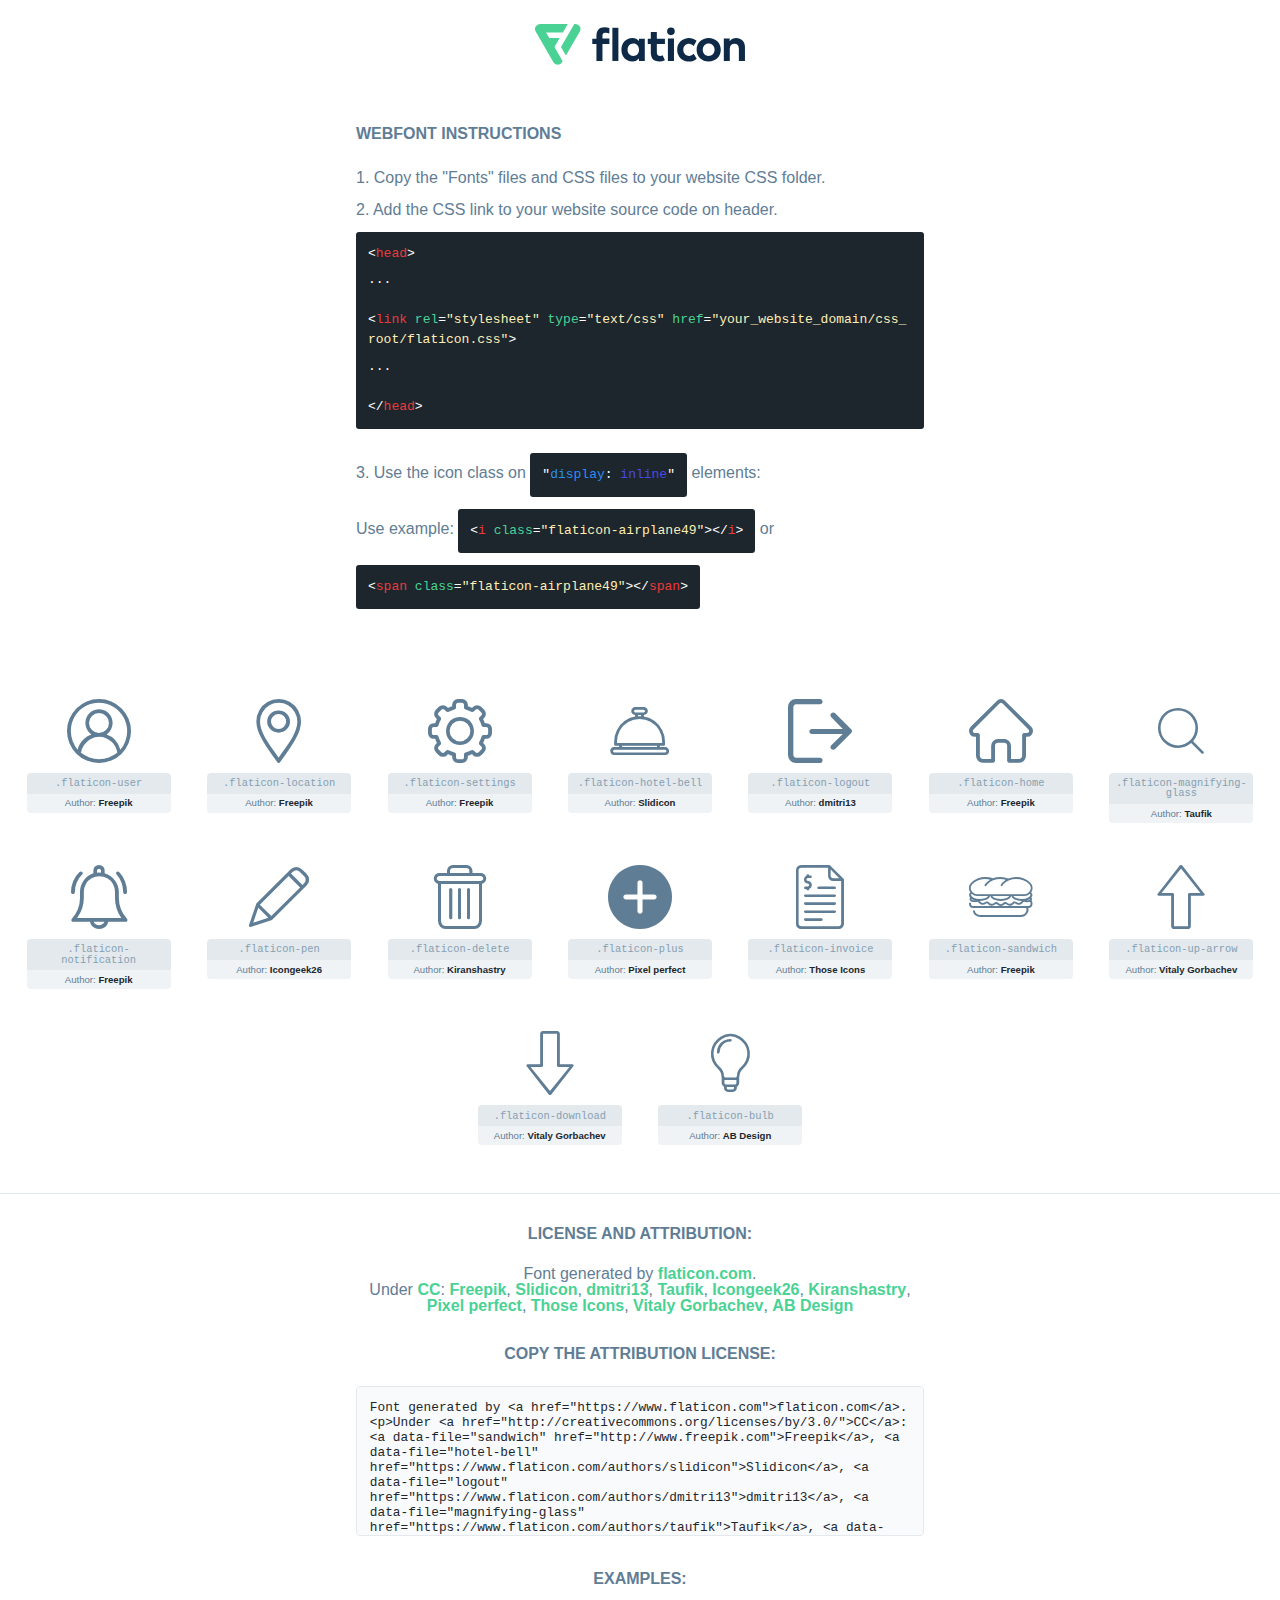
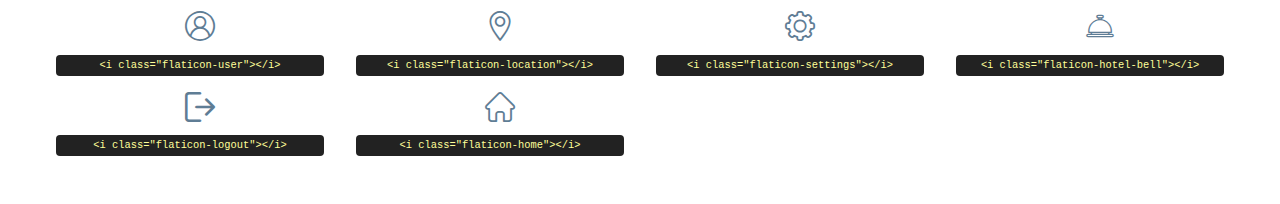
==== commit 2c66a896: "Add icons and fix styling for tips and activity" ====
--- a/icons/flaticon.html
+++ b/icons/flaticon.html
@@ -482,15 +482,51 @@
                 <div class="author-name">Author: <a data-file="delete" href="https://www.flaticon.com/authors/kiranshastry">Kiranshastry</a> </div>
             </div>
 
+            <div class="glyph">
+                <i class="flaticon flaticon-plus"></i>
+                <div class="class-name">.flaticon-plus</div>
+                <div class="author-name">Author: <a data-file="plus" href="https://www.flaticon.com/authors/pixel-perfect">Pixel perfect</a> </div>
+            </div>
+
+            <div class="glyph">
+                <i class="flaticon flaticon-invoice"></i>
+                <div class="class-name">.flaticon-invoice</div>
+                <div class="author-name">Author: <a data-file="invoice" href="https://www.flaticon.com/authors/those-icons">Those Icons</a> </div>
+            </div>
+
+            <div class="glyph">
+                <i class="flaticon flaticon-sandwich"></i>
+                <div class="class-name">.flaticon-sandwich</div>
+                <div class="author-name">Author: <a data-file="sandwich" href="http://www.freepik.com">Freepik</a> </div>
+            </div>
+
+            <div class="glyph">
+                <i class="flaticon flaticon-up-arrow"></i>
+                <div class="class-name">.flaticon-up-arrow</div>
+                <div class="author-name">Author: <a data-file="up-arrow" href="https://www.flaticon.com/authors/vitaly-gorbachev">Vitaly Gorbachev</a> </div>
+            </div>
+
+            <div class="glyph">
+                <i class="flaticon flaticon-download"></i>
+                <div class="class-name">.flaticon-download</div>
+                <div class="author-name">Author: <a data-file="download" href="https://www.flaticon.com/authors/vitaly-gorbachev">Vitaly Gorbachev</a> </div>
+            </div>
+
+            <div class="glyph">
+                <i class="flaticon flaticon-bulb"></i>
+                <div class="class-name">.flaticon-bulb</div>
+                <div class="author-name">Author: <a data-file="bulb" href="https://www.flaticon.com/authors/ab-design">AB Design</a> </div>
+            </div>
+
     </section>
 
     <section class="attribution wrapper"   style="text-align:center;">
 
-        <div class="title">License and attribution:</div><div class="attrDiv">Font generated by <a href="https://www.flaticon.com">flaticon.com</a>. <div><p>Under <a href="http://creativecommons.org/licenses/by/3.0/">CC</a>: <a data-file="notification" href="http://www.freepik.com">Freepik</a>, <a data-file="hotel-bell" href="https://www.flaticon.com/authors/slidicon">Slidicon</a>, <a data-file="logout" href="https://www.flaticon.com/authors/dmitri13">dmitri13</a>, <a data-file="magnifying-glass" href="https://www.flaticon.com/authors/taufik">Taufik</a>, <a data-file="pen" href="https://www.flaticon.com/authors/icongeek26">Icongeek26</a>, <a data-file="delete" href="https://www.flaticon.com/authors/kiranshastry">Kiranshastry</a></p>  </div>
+        <div class="title">License and attribution:</div><div class="attrDiv">Font generated by <a href="https://www.flaticon.com">flaticon.com</a>. <div><p>Under <a href="http://creativecommons.org/licenses/by/3.0/">CC</a>: <a data-file="sandwich" href="http://www.freepik.com">Freepik</a>, <a data-file="hotel-bell" href="https://www.flaticon.com/authors/slidicon">Slidicon</a>, <a data-file="logout" href="https://www.flaticon.com/authors/dmitri13">dmitri13</a>, <a data-file="magnifying-glass" href="https://www.flaticon.com/authors/taufik">Taufik</a>, <a data-file="pen" href="https://www.flaticon.com/authors/icongeek26">Icongeek26</a>, <a data-file="delete" href="https://www.flaticon.com/authors/kiranshastry">Kiranshastry</a>, <a data-file="plus" href="https://www.flaticon.com/authors/pixel-perfect">Pixel perfect</a>, <a data-file="invoice" href="https://www.flaticon.com/authors/those-icons">Those Icons</a>, <a data-file="download" href="https://www.flaticon.com/authors/vitaly-gorbachev">Vitaly Gorbachev</a>, <a data-file="bulb" href="https://www.flaticon.com/authors/ab-design">AB Design</a></p>  </div>
         </div>
         <div class="title">Copy the Attribution License:</div>
 
-        <textarea onclick="this.focus();this.select();">Font generated by &lt;a href=&quot;https://www.flaticon.com&quot;&gt;flaticon.com&lt;/a&gt;. <p>Under <a href="http://creativecommons.org/licenses/by/3.0/">CC</a>: <a data-file="notification" href="http://www.freepik.com">Freepik</a>, <a data-file="hotel-bell" href="https://www.flaticon.com/authors/slidicon">Slidicon</a>, <a data-file="logout" href="https://www.flaticon.com/authors/dmitri13">dmitri13</a>, <a data-file="magnifying-glass" href="https://www.flaticon.com/authors/taufik">Taufik</a>, <a data-file="pen" href="https://www.flaticon.com/authors/icongeek26">Icongeek26</a>, <a data-file="delete" href="https://www.flaticon.com/authors/kiranshastry">Kiranshastry</a></p> 
+        <textarea onclick="this.focus();this.select();">Font generated by &lt;a href=&quot;https://www.flaticon.com&quot;&gt;flaticon.com&lt;/a&gt;. <p>Under <a href="http://creativecommons.org/licenses/by/3.0/">CC</a>: <a data-file="sandwich" href="http://www.freepik.com">Freepik</a>, <a data-file="hotel-bell" href="https://www.flaticon.com/authors/slidicon">Slidicon</a>, <a data-file="logout" href="https://www.flaticon.com/authors/dmitri13">dmitri13</a>, <a data-file="magnifying-glass" href="https://www.flaticon.com/authors/taufik">Taufik</a>, <a data-file="pen" href="https://www.flaticon.com/authors/icongeek26">Icongeek26</a>, <a data-file="delete" href="https://www.flaticon.com/authors/kiranshastry">Kiranshastry</a>, <a data-file="plus" href="https://www.flaticon.com/authors/pixel-perfect">Pixel perfect</a>, <a data-file="invoice" href="https://www.flaticon.com/authors/those-icons">Those Icons</a>, <a data-file="download" href="https://www.flaticon.com/authors/vitaly-gorbachev">Vitaly Gorbachev</a>, <a data-file="bulb" href="https://www.flaticon.com/authors/ab-design">AB Design</a></p> 
         </textarea>
 
     </section>
@@ -524,4 +560,12 @@
             </div>
             <div class="image">
                 <p>
-                    <i class="flaticon +                    <i class="flaticon flaticon-logout"></i>
+                    <span>&lt;i class=&quot;flaticon-logout&quot;&gt;&lt;/i&gt;</span>
+                </p>
+            </div>
+            <div class="image">
+                <p>
+                    <i class="flaticon flaticon-home"></i>
+                    <span>&lt;i class=&quot;flaticon-home&quot;&gt;&lt;/i&gt;</span>
+         --- a/icons/flaticon.css
+++ b/icons/flaticon.css
@@ -1,10 +1,10 @@
 @font-face {
     font-family: "flaticon";
-    src: url("./flaticon.ttf?718813dd11c03eafd548eb902996fd17") format("truetype"),
-url("./flaticon.woff?718813dd11c03eafd548eb902996fd17") format("woff"),
-url("./flaticon.woff2?718813dd11c03eafd548eb902996fd17") format("woff2"),
-url("./flaticon.eot?718813dd11c03eafd548eb902996fd17#iefix") format("embedded-opentype"),
-url("./flaticon.svg?718813dd11c03eafd548eb902996fd17#flaticon") format("svg");
+    src: url("./flaticon.ttf?40b8e9f6e720aea8e2c90ebc5311eeb4") format("truetype"),
+url("./flaticon.woff?40b8e9f6e720aea8e2c90ebc5311eeb4") format("woff"),
+url("./flaticon.woff2?40b8e9f6e720aea8e2c90ebc5311eeb4") format("woff2"),
+url("./flaticon.eot?40b8e9f6e720aea8e2c90ebc5311eeb4#iefix") format("embedded-opentype"),
+url("./flaticon.svg?40b8e9f6e720aea8e2c90ebc5311eeb4#flaticon") format("svg");
 }
 
 i[class^="flaticon-"]:before, i[class*=" flaticon-"]:before {
@@ -48,3 +48,21 @@
 .flaticon-delete:before {
     content: "\f10a";
 }
+.flaticon-plus:before {
+    content: "\f10b";
+}
+.flaticon-invoice:before {
+    content: "\f10c";
+}
+.flaticon-sandwich:before {
+    content: "\f10d";
+}
+.flaticon-up-arrow:before {
+    content: "\f10e";
+}
+.flaticon-download:before {
+    content: "\f10f";
+}
+.flaticon-bulb:before {
+    content: "\f110";
+}
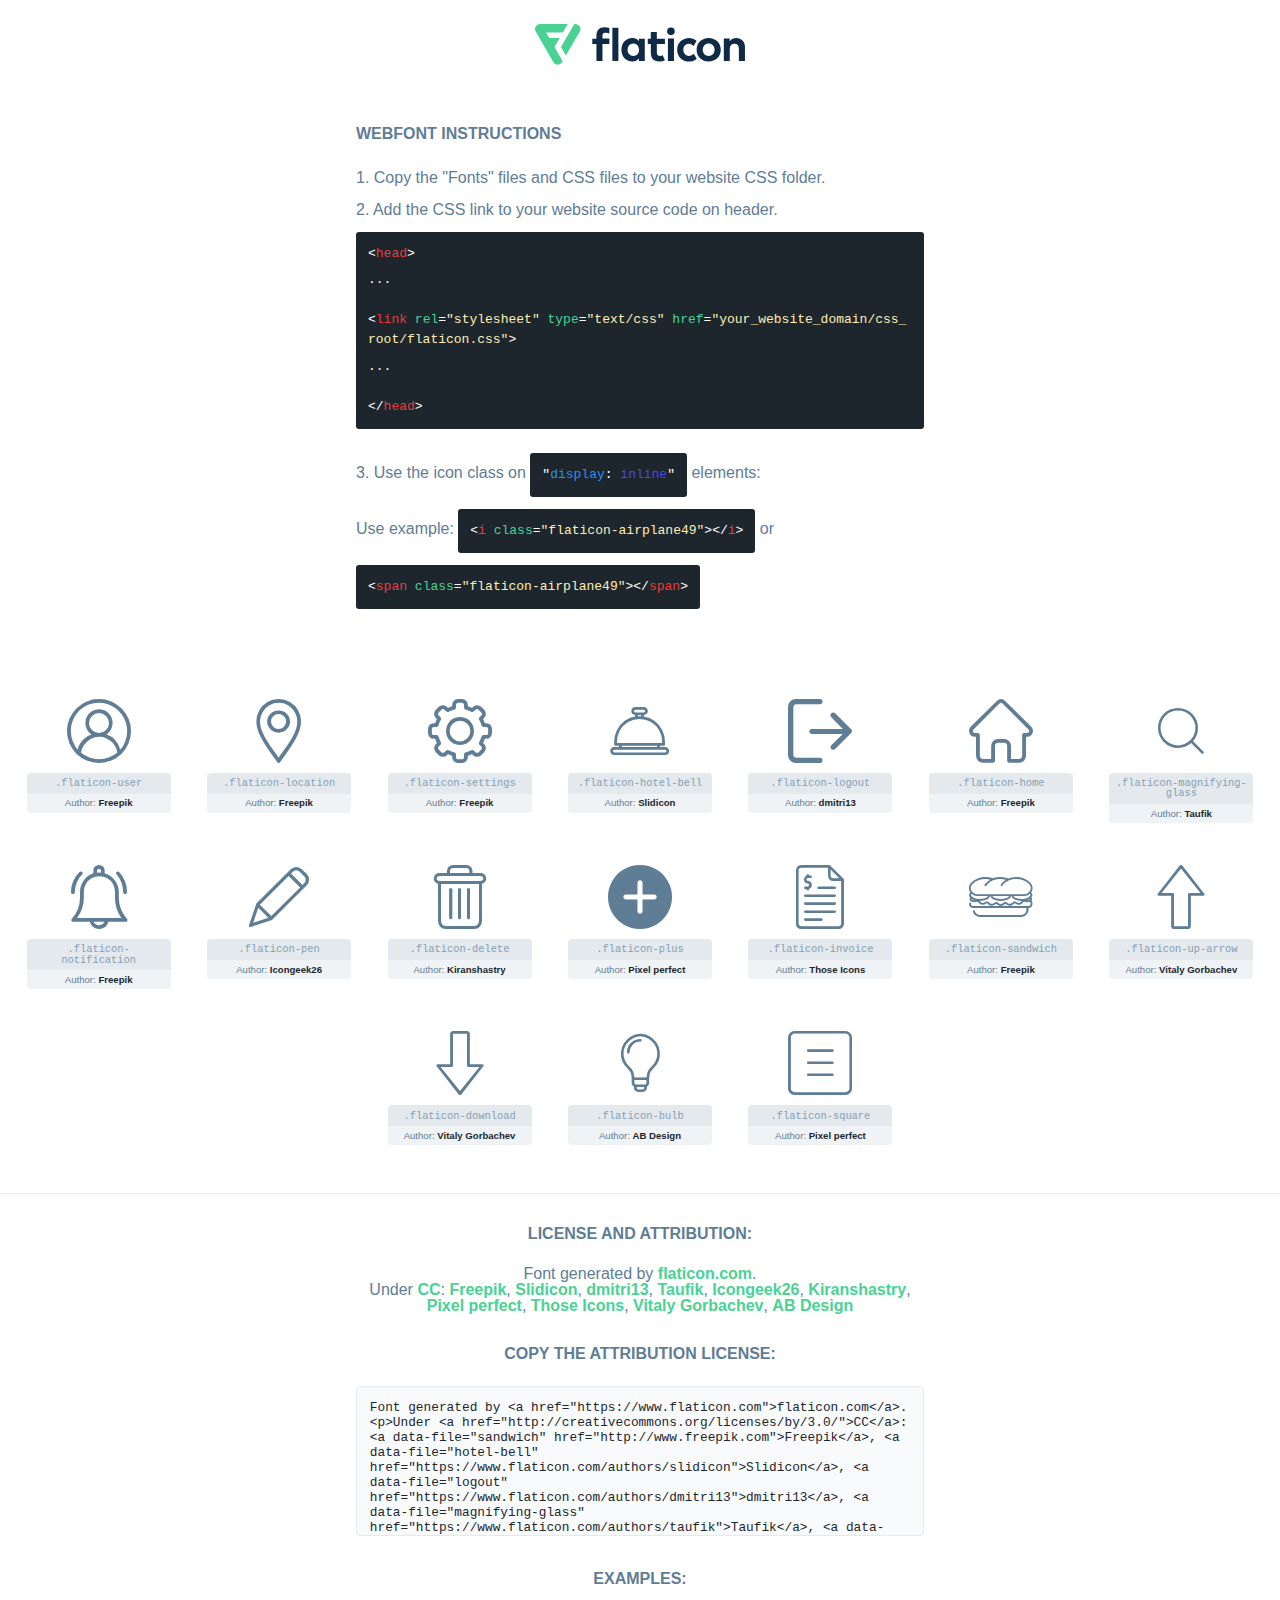
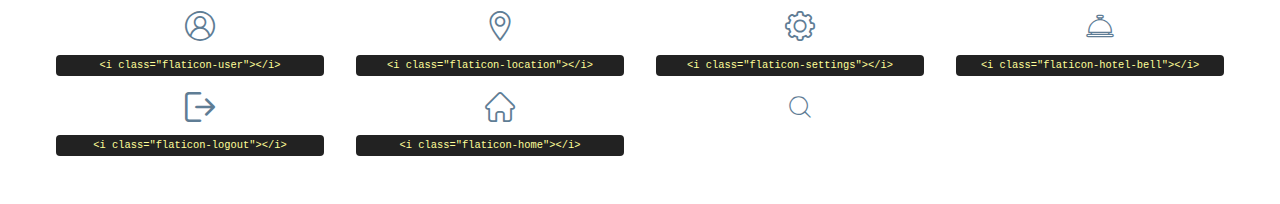
==== commit 15ec1140: "Add media queries" ====
--- a/icons/flaticon.html
+++ b/icons/flaticon.html
@@ -518,15 +518,21 @@
                 <div class="author-name">Author: <a data-file="bulb" href="https://www.flaticon.com/authors/ab-design">AB Design</a> </div>
             </div>
 
+            <div class="glyph">
+                <i class="flaticon flaticon-square"></i>
+                <div class="class-name">.flaticon-square</div>
+                <div class="author-name">Author: <a data-file="square" href="https://www.flaticon.com/authors/pixel-perfect">Pixel perfect</a> </div>
+            </div>
+
     </section>
 
     <section class="attribution wrapper"   style="text-align:center;">
 
-        <div class="title">License and attribution:</div><div class="attrDiv">Font generated by <a href="https://www.flaticon.com">flaticon.com</a>. <div><p>Under <a href="http://creativecommons.org/licenses/by/3.0/">CC</a>: <a data-file="sandwich" href="http://www.freepik.com">Freepik</a>, <a data-file="hotel-bell" href="https://www.flaticon.com/authors/slidicon">Slidicon</a>, <a data-file="logout" href="https://www.flaticon.com/authors/dmitri13">dmitri13</a>, <a data-file="magnifying-glass" href="https://www.flaticon.com/authors/taufik">Taufik</a>, <a data-file="pen" href="https://www.flaticon.com/authors/icongeek26">Icongeek26</a>, <a data-file="delete" href="https://www.flaticon.com/authors/kiranshastry">Kiranshastry</a>, <a data-file="plus" href="https://www.flaticon.com/authors/pixel-perfect">Pixel perfect</a>, <a data-file="invoice" href="https://www.flaticon.com/authors/those-icons">Those Icons</a>, <a data-file="download" href="https://www.flaticon.com/authors/vitaly-gorbachev">Vitaly Gorbachev</a>, <a data-file="bulb" href="https://www.flaticon.com/authors/ab-design">AB Design</a></p>  </div>
+        <div class="title">License and attribution:</div><div class="attrDiv">Font generated by <a href="https://www.flaticon.com">flaticon.com</a>. <div><p>Under <a href="http://creativecommons.org/licenses/by/3.0/">CC</a>: <a data-file="sandwich" href="http://www.freepik.com">Freepik</a>, <a data-file="hotel-bell" href="https://www.flaticon.com/authors/slidicon">Slidicon</a>, <a data-file="logout" href="https://www.flaticon.com/authors/dmitri13">dmitri13</a>, <a data-file="magnifying-glass" href="https://www.flaticon.com/authors/taufik">Taufik</a>, <a data-file="pen" href="https://www.flaticon.com/authors/icongeek26">Icongeek26</a>, <a data-file="delete" href="https://www.flaticon.com/authors/kiranshastry">Kiranshastry</a>, <a data-file="square" href="https://www.flaticon.com/authors/pixel-perfect">Pixel perfect</a>, <a data-file="invoice" href="https://www.flaticon.com/authors/those-icons">Those Icons</a>, <a data-file="download" href="https://www.flaticon.com/authors/vitaly-gorbachev">Vitaly Gorbachev</a>, <a data-file="bulb" href="https://www.flaticon.com/authors/ab-design">AB Design</a></p>  </div>
         </div>
         <div class="title">Copy the Attribution License:</div>
 
-        <textarea onclick="this.focus();this.select();">Font generated by &lt;a href=&quot;https://www.flaticon.com&quot;&gt;flaticon.com&lt;/a&gt;. <p>Under <a href="http://creativecommons.org/licenses/by/3.0/">CC</a>: <a data-file="sandwich" href="http://www.freepik.com">Freepik</a>, <a data-file="hotel-bell" href="https://www.flaticon.com/authors/slidicon">Slidicon</a>, <a data-file="logout" href="https://www.flaticon.com/authors/dmitri13">dmitri13</a>, <a data-file="magnifying-glass" href="https://www.flaticon.com/authors/taufik">Taufik</a>, <a data-file="pen" href="https://www.flaticon.com/authors/icongeek26">Icongeek26</a>, <a data-file="delete" href="https://www.flaticon.com/authors/kiranshastry">Kiranshastry</a>, <a data-file="plus" href="https://www.flaticon.com/authors/pixel-perfect">Pixel perfect</a>, <a data-file="invoice" href="https://www.flaticon.com/authors/those-icons">Those Icons</a>, <a data-file="download" href="https://www.flaticon.com/authors/vitaly-gorbachev">Vitaly Gorbachev</a>, <a data-file="bulb" href="https://www.flaticon.com/authors/ab-design">AB Design</a></p> 
+        <textarea onclick="this.focus();this.select();">Font generated by &lt;a href=&quot;https://www.flaticon.com&quot;&gt;flaticon.com&lt;/a&gt;. <p>Under <a href="http://creativecommons.org/licenses/by/3.0/">CC</a>: <a data-file="sandwich" href="http://www.freepik.com">Freepik</a>, <a data-file="hotel-bell" href="https://www.flaticon.com/authors/slidicon">Slidicon</a>, <a data-file="logout" href="https://www.flaticon.com/authors/dmitri13">dmitri13</a>, <a data-file="magnifying-glass" href="https://www.flaticon.com/authors/taufik">Taufik</a>, <a data-file="pen" href="https://www.flaticon.com/authors/icongeek26">Icongeek26</a>, <a data-file="delete" href="https://www.flaticon.com/authors/kiranshastry">Kiranshastry</a>, <a data-file="square" href="https://www.flaticon.com/authors/pixel-perfect">Pixel perfect</a>, <a data-file="invoice" href="https://www.flaticon.com/authors/those-icons">Those Icons</a>, <a data-file="download" href="https://www.flaticon.com/authors/vitaly-gorbachev">Vitaly Gorbachev</a>, <a data-file="bulb" href="https://www.flaticon.com/authors/ab-design">AB Design</a></p> 
         </textarea>
 
     </section>
@@ -568,4 +574,9 @@
                 <p>
                     <i class="flaticon flaticon-home"></i>
                     <span>&lt;i class=&quot;flaticon-home&quot;&gt;&lt;/i&gt;</span>
-         +                </p>
+            </div>
+            <div class="image">
+                <p>
+                    <i class="flaticon flaticon-magnifying-glass"></i>
+                    <s--- a/icons/flaticon.css
+++ b/icons/flaticon.css
@@ -1,10 +1,10 @@
 @font-face {
     font-family: "flaticon";
-    src: url("./flaticon.ttf?40b8e9f6e720aea8e2c90ebc5311eeb4") format("truetype"),
-url("./flaticon.woff?40b8e9f6e720aea8e2c90ebc5311eeb4") format("woff"),
-url("./flaticon.woff2?40b8e9f6e720aea8e2c90ebc5311eeb4") format("woff2"),
-url("./flaticon.eot?40b8e9f6e720aea8e2c90ebc5311eeb4#iefix") format("embedded-opentype"),
-url("./flaticon.svg?40b8e9f6e720aea8e2c90ebc5311eeb4#flaticon") format("svg");
+    src: url("./flaticon.ttf?71dbf5028f3e861a726d92f3b08b9f61") format("truetype"),
+url("./flaticon.woff?71dbf5028f3e861a726d92f3b08b9f61") format("woff"),
+url("./flaticon.woff2?71dbf5028f3e861a726d92f3b08b9f61") format("woff2"),
+url("./flaticon.eot?71dbf5028f3e861a726d92f3b08b9f61#iefix") format("embedded-opentype"),
+url("./flaticon.svg?71dbf5028f3e861a726d92f3b08b9f61#flaticon") format("svg");
 }
 
 i[class^="flaticon-"]:before, i[class*=" flaticon-"]:before {
@@ -66,3 +66,6 @@
 .flaticon-bulb:before {
     content: "\f110";
 }
+.flaticon-square:before {
+    content: "\f111";
+}
